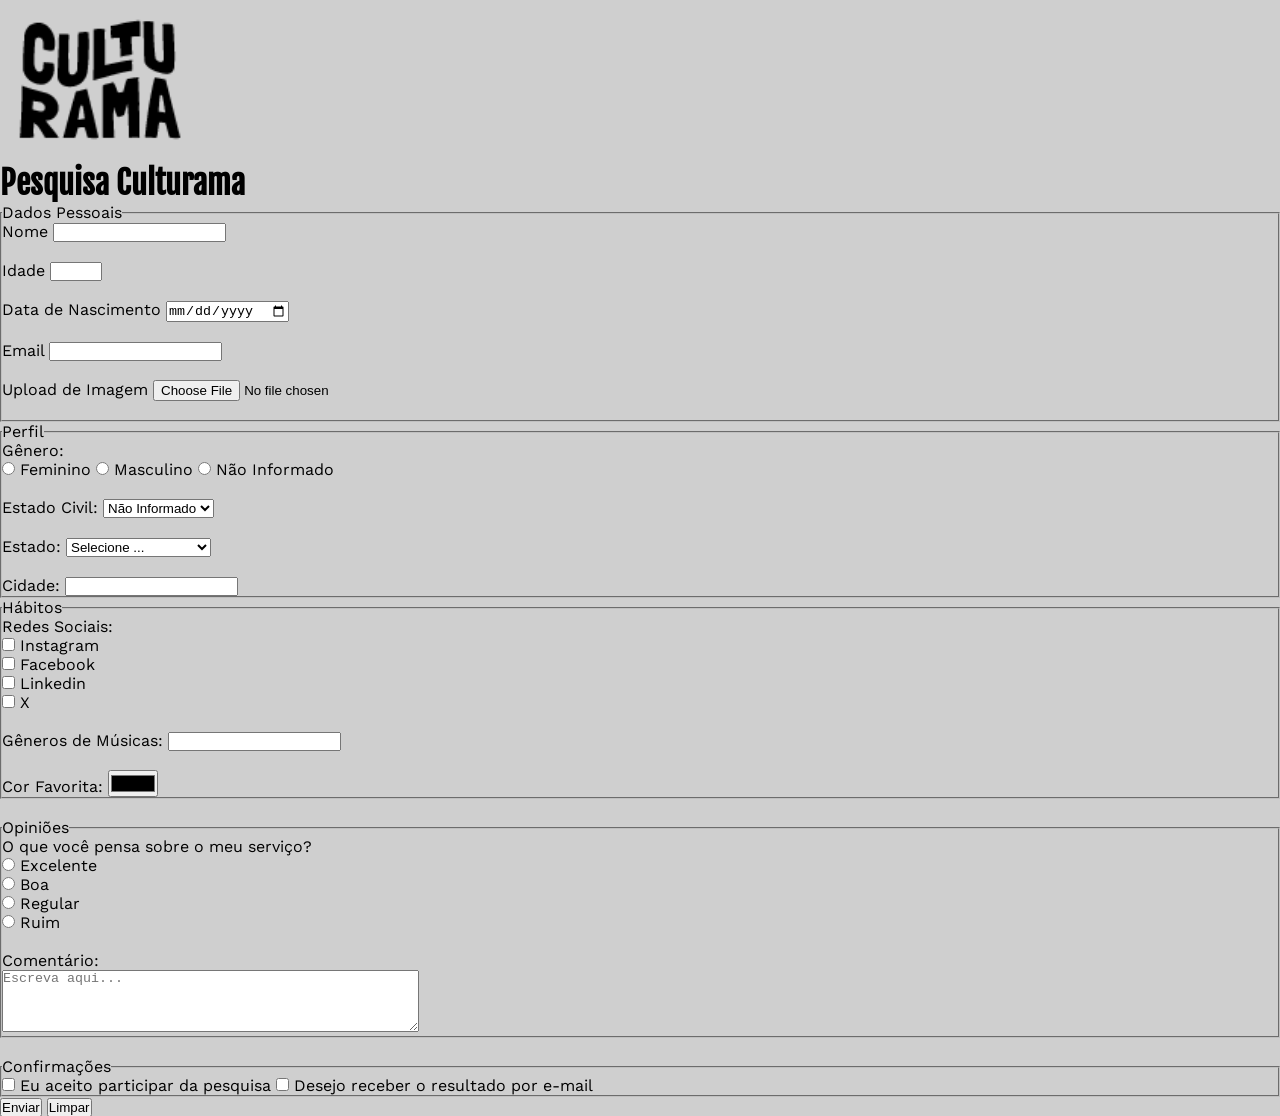
==== pesquisa-culturama/index.html @ 01433f53 "escrevendo no arquivo css" ====
<!doctype html>
<html lang="pt-br">
  <head>
    <meta charset="UTF-8" />
    <meta name="viewport" content="width=device-width, initial-scale=1.0" />
    <link
      rel="shortcut icon"
      href="./culturama-favico.png"
      type="image/x-icon"
    />
    <link rel="stylesheet" href="./css/style.css" />
    <link rel="preconnect" href="https://fonts.googleapis.com" />
    <link rel="preconnect" href="https://fonts.gstatic.com" crossorigin />
    <link
      href="https://fonts.googleapis.com/css2?family=Fjalla+One&family=Work+Sans&display=swap"
      rel="stylesheet"
    />

    <title>Document</title>
  </head>
  <body>
    <header>
      <img src="./img/logo-culturama.png" alt="Logo Culturama" width="200" />
      <h1>Pesquisa Culturama</h1>
    </header>
    <main>
      <section>
        <form action="" method="get">
          <fieldset>
            <legend>Dados Pessoais</legend>

            <label for="name">Nome</label>
            <input type="text" id="name" name="userName" required />
            <br /><br />

            <label for="age">Idade</label>
            <input type="number" id="age" name="userAge" min="12" max="100" required/>
            <br/><br/>

            <label for="birthDate">Data de Nascimento</label>
            <input type="date" id="birthDate" name="userBirthDate"/>
            <br/><br/>

            <label for="email">Email</label>
            <input type="email" id="email" name="userEmail" required/>
            <br/><br/>

            <label for="image">Upload de Imagem</label>
            <input type="file" accept="image/*" id="image" name="userImage"/>
            <br/><br/>
          </fieldset>

          <fieldset>
            <legend>Perfil</legend>
            <p>Gênero:</p>
            <input type="radio" id="gender-fem" name="userGender" value="feminino"/>
            <label for="gender-fem">Feminino</label>

            <input type="radio" id="gender-masc" name="userGender" value="masculino"/>
            <label for="gender-masc">Masculino</label>

            <input type="radio" id="gender-naoInformado" name="userGender" value="notInformed"/>
            <label for="gender-naoInformado">Não Informado</label>
            <br/><br />

            <label for="maritalStatus">Estado Civil:</label>
            <select id="maritalStatus" name="userMaritalStatus">
              <option value="notInformed">Não Informado</option>
              <option value="casado">Casado</option>
              <option value="solteiro">Solteiro</option>
              <option value="divorciado">Divorciado</option>
              <option value="uniaoEstavel">União estável</option>
            </select>
            <br /><br />

            <label for="state">Estado:</label>
            <select id="state" name="userState">
              <option value="notInformed">Selecione ...</option>
              <option value="Acre">Acre</option>
              <option value="Alagoas">Alagoas</option>
              <option value="Amapá">Amapá</option>
              <option value="Amazonas">Amazonas</option>
              <option value="Bahia">Bahia</option>
              <option value="Ceará">Ceará</option>
              <option value="Distrito Federal">Distrito Federal</option>
              <option value="Espirito Santo">Espirito Santo</option>
              <option value="Goiás">Goiás</option>
              <option value="Maranhão">Maranhão</option>
              <option value="Mato Grosso do Sul">Mato Grosso do Sul</option>
              <option value="Mato Grosso">Mato Grosso</option>
              <option value="Minas Gerais">Minas Gerais</option>
              <option value="Pará">Pará</option>
              <option value="Paraíba">Paraíba</option>
              <option value="Paraná">Paraná</option>
              <option value="Pernambuco">Pernambuco</option>
              <option value="Piauí">Piauí</option>
              <option value="Rio de Janeiro">Rio de Janeiro</option>
              <option value="Rio Grande do Norte">Rio Grande do Norte</option>
              <option value="Rio Grande do Sul">Rio Grande do Sul</option>
              <option value="Rondônia">Rondônia</option>
              <option value="Roraima">Roraima</option>
              <option value="Santa Catarina">Santa Catarina</option>
              <option value="São Paulo">São Paulo</option>
              <option value="Sergipe">Sergipe</option>
              <option value="Tocantins">Tocantins</option>
            </select>
            <br /><br />

            <label for="city">Cidade:</label>
            <input type="text" id="city" name="userCity" required />
          </fieldset>

          <fieldset>
            <legend>Hábitos</legend>

            <p>Redes Sociais:</p>

            <input
              type="checkbox"
              id="instagram"
              name="social"
              value="instagram"
            />
            <label for="instagram">Instagram</label>
            <br />
            <input
              type="checkbox"
              id="facebook"
              name="social"
              value="facebook"
            />
            <label for="facebook">Facebook</label>
            <br />
            <input
              type="checkbox"
              id="linkedin"
              name="social"
              value="linkedin"
            />
            <label for="linkedin">Linkedin</label>
            <br />
            <input type="checkbox" id="x" name="social" value="x" />
            <label for="x">X</label>
            <br /><br />

            <label for="musicGenres">Gêneros de Músicas:</label>
            <input
              type="text"
              id="musicGenres"
              name="userMusicGenres"
              list="musicList"
            />
            <datalist id="musicList">
              <option value="Rock"></option>
              <option value="Pop"></option>
              <option value="Reggae"></option>
              <option value="Hip-Hop"></option>
              <option value="Eletrônica"></option>
              <option value="Samba"></option>
              <option value="Funk"></option>
              <option value="Jazz"></option>
            </datalist>
            <br /><br />

            <label for="favoriteColor">Cor Favorita:</label>
            <input type="color" id="favoriteColor" name="userFavoriteColor" />
          </fieldset>
          <br />

          <fieldset>
            <legend>Opiniões</legend>
            <p>O que você pensa sobre o meu serviço?</p>
            <input type="radio" name="satisfaction" id="excellent" />
            <label for="excellent">Excelente</label><br />
            <input type="radio" name="satisfaction" id="good" />
            <label for="good">Boa</label><br />
            <input type="radio" name="satisfaction" id="regular" />
            <label for="regular">Regular</label><br />
            <input type="radio" name="satisfaction" id="bad" />
            <label for="bad">Ruim</label><br /><br />

            <label for="comments">Comentário:</label><br />
            <textarea
              id="comments"
              name="userComments"
              rows="4"
              cols="50"
              placeholder="Escreva aqui..."
            ></textarea>
          </fieldset>
          <br />

          <fieldset>
            <legend>Confirmações</legend>
            <input
              type="checkbox"
              name="confirmation"
              id="confirmation"
              required
            />
            <label for="confirmation">Eu aceito participar da pesquisa</label>
            <input type="checkbox" name="userGetResult" id="getResult" />
            <label for="getResult">Desejo receber o resultado por e-mail</label>
          </fieldset>

          <input type="submit" value="Enviar" />
          <input type="reset" value="Limpar" />
        </form>
      </section>
    </main>
  </body>
</html>
---- pesquisa-culturama/css/style.css ----
*{
    margin: 0;
    padding: 0;
    box-sizing: border-box;
}

body{
    font-family: "work sans", sans-serif;
    background-color: #cfcfcf;
}

h1{
    font-family: "fjalla one", sans-serif;
}
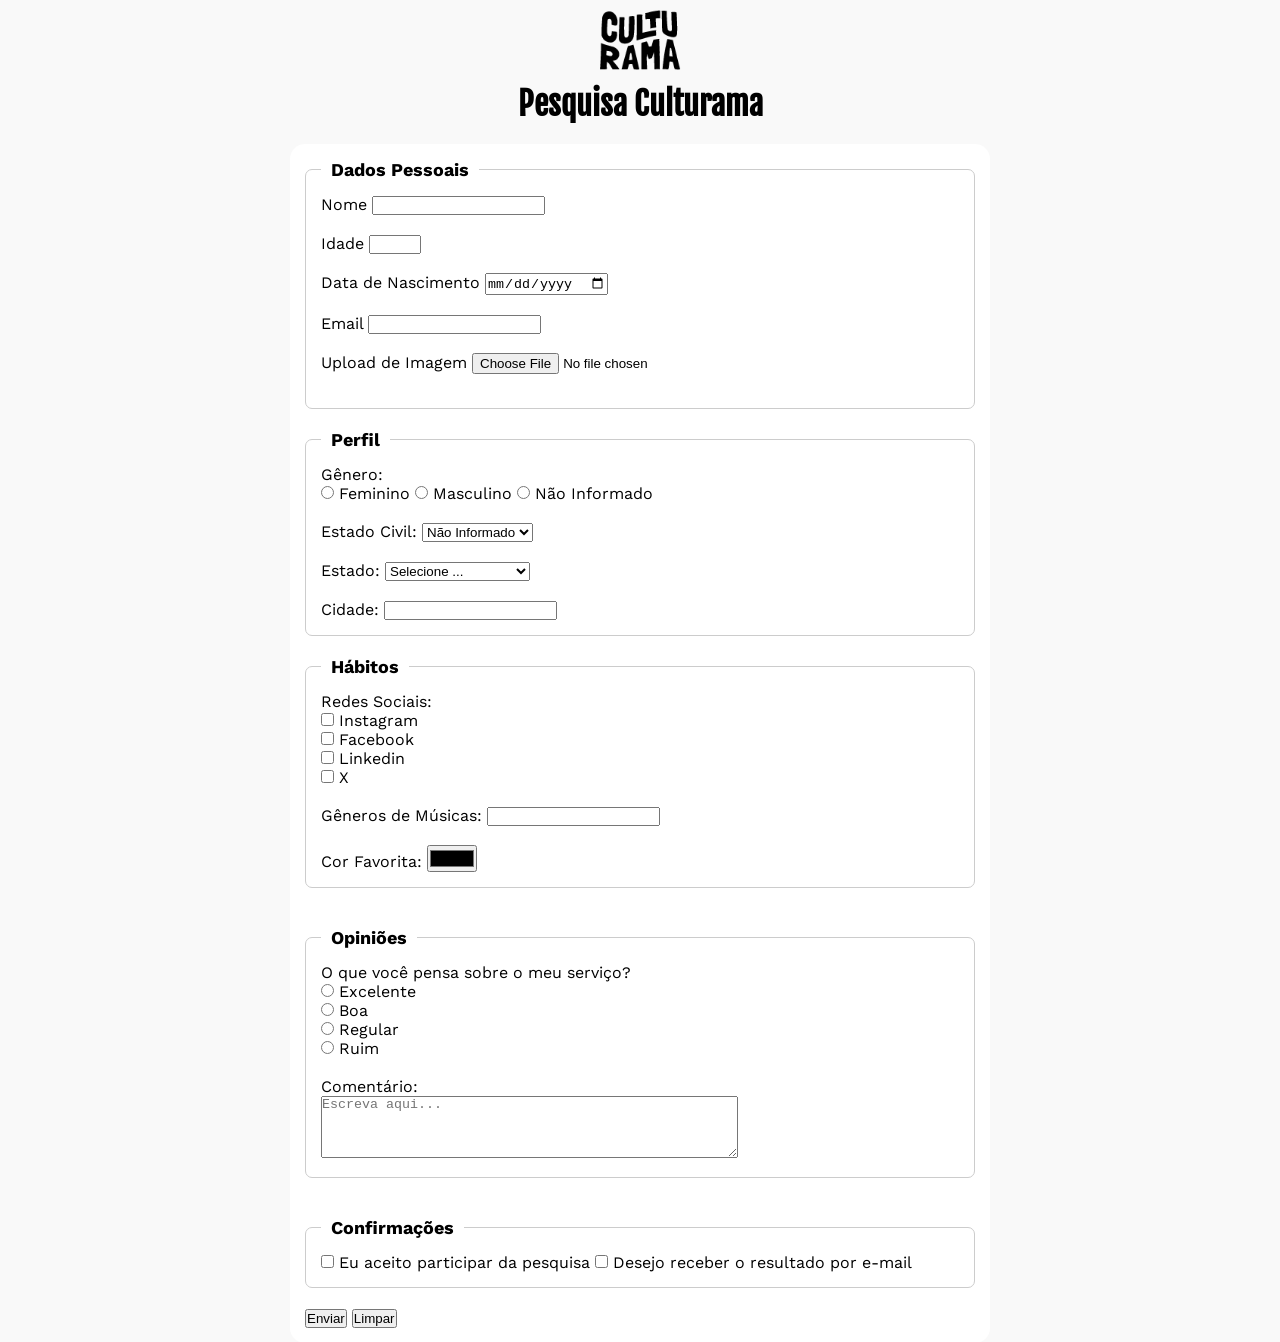
==== commit a09a8913: "adicionando ajustes pelo css" ====
--- a/pesquisa-culturama/index.html
+++ b/pesquisa-culturama/index.html
@@ -20,7 +20,7 @@
   </head>
   <body>
     <header>
-      <img src="./img/logo-culturama.png" alt="Logo Culturama" width="200" />
+      <img src="./img/logo-culturama.png" alt="Logo Culturama"/>
       <h1>Pesquisa Culturama</h1>
     </header>
     <main>
--- a/pesquisa-culturama/css/style.css
+++ b/pesquisa-culturama/css/style.css
@@ -6,9 +6,41 @@
 
 body{
     font-family: "work sans", sans-serif;
-    background-color: #cfcfcf;
+    background-color: #f9f9f9;
+}
+
+main{
+width: 100%;
+max-width: 700px;
+margin: 0 auto;
+}
+
+header{
+text-align: center;
+margin-bottom: 20px;
+}
+img{
+    width: 100px;
 }
 
 h1{
     font-family: "fjalla one", sans-serif;
+}
+
+form{
+    background-color: #ffffff;
+    padding: 15px;
+    border-radius: 15px;
+}
+fieldset{
+    padding: 15px;
+    border: 1px solid #cccccc;
+    border-radius: 7px;
+    margin-bottom: 20px;
+}
+
+legend{
+    font-weight: bold;
+    font-size: 18px;
+    padding: 0 10px;
 }
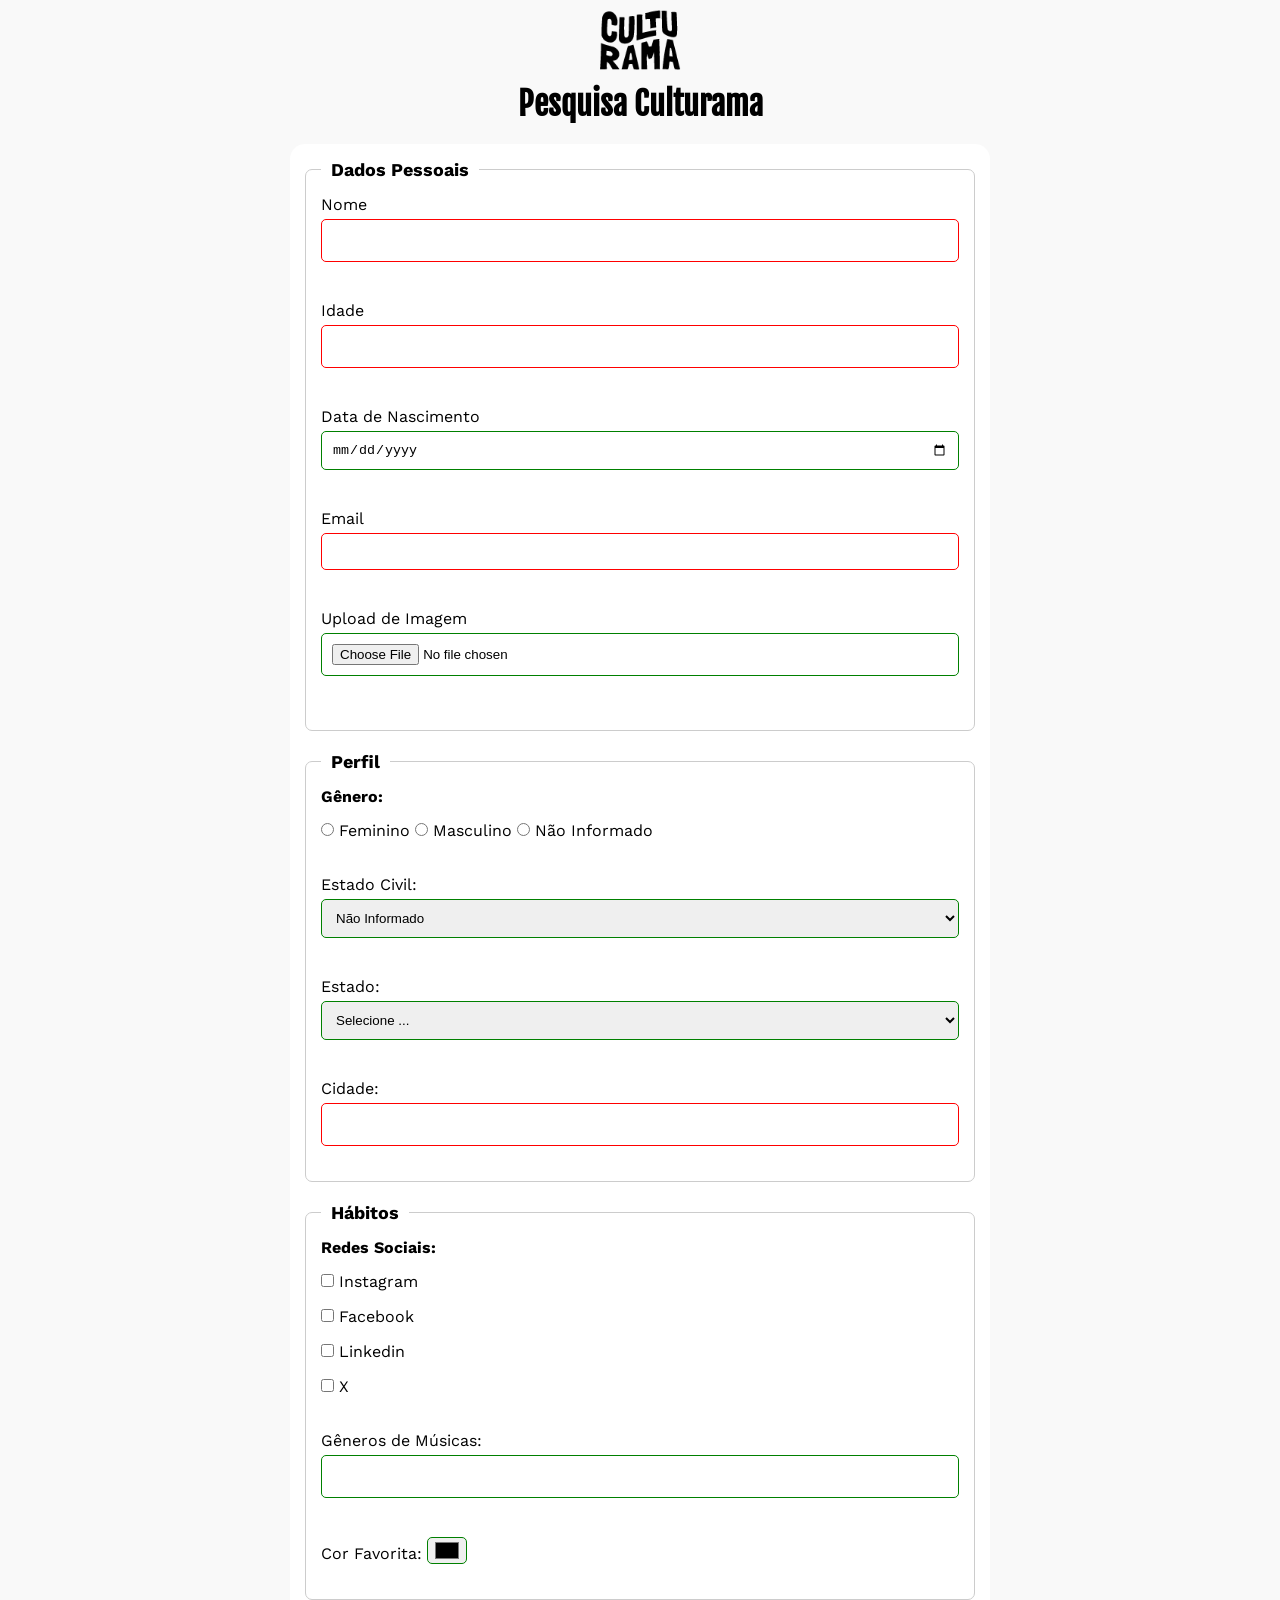
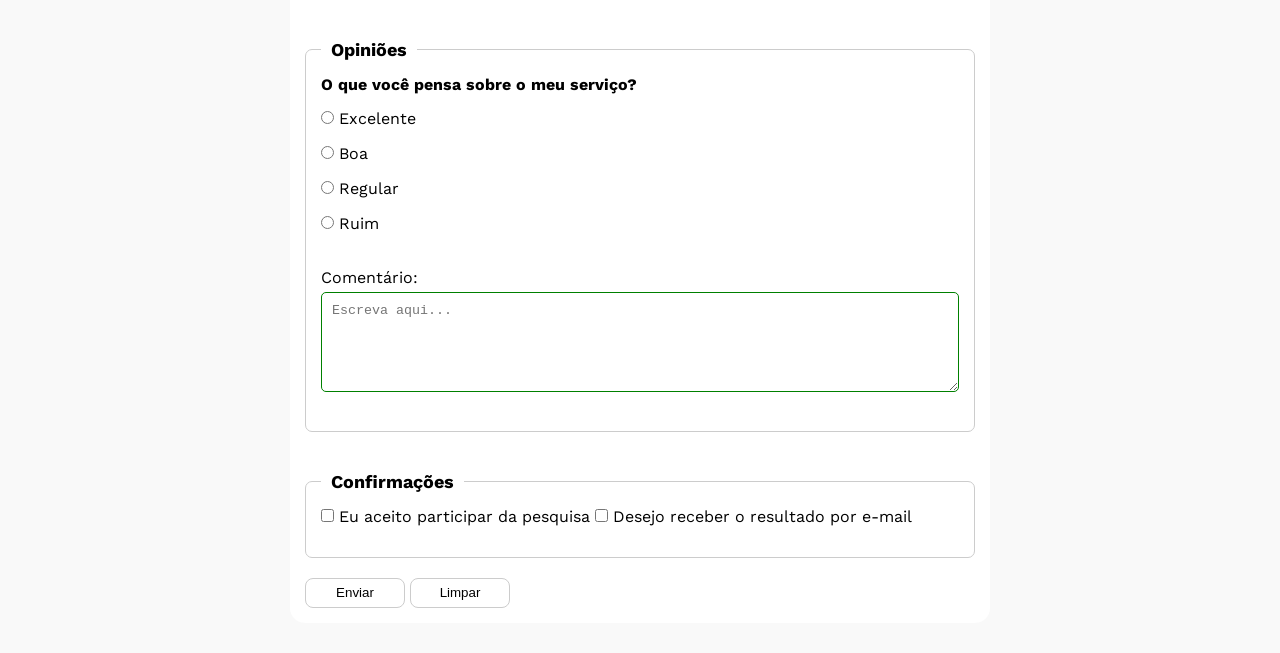
==== commit 39316eb2: "redefinindo imagem dos botoes" ====
--- a/pesquisa-culturama/index.html
+++ b/pesquisa-culturama/index.html
@@ -31,7 +31,7 @@
 
             <label for="name">Nome</label>
             <input type="text" id="name" name="userName" required />
-            <br /><br />
+            <br/><br/>
 
             <label for="age">Idade</label>
             <input type="number" id="age" name="userAge" min="12" max="100" required/>
@@ -202,9 +202,8 @@
             <input type="checkbox" name="userGetResult" id="getResult" />
             <label for="getResult">Desejo receber o resultado por e-mail</label>
           </fieldset>
-
-          <input type="submit" value="Enviar" />
-          <input type="reset" value="Limpar" />
+          <button type="submit">Enviar</button>
+          <button type="reset">Limpar</button>
         </form>
       </section>
     </main>
--- a/pesquisa-culturama/css/style.css
+++ b/pesquisa-culturama/css/style.css
@@ -31,6 +31,7 @@
     background-color: #ffffff;
     padding: 15px;
     border-radius: 15px;
+    margin-bottom: 30px;
 }
 fieldset{
     padding: 15px;
@@ -43,4 +44,67 @@
     font-weight: bold;
     font-size: 18px;
     padding: 0 10px;
+}
+
+label{
+    display: inline-block;
+    margin-bottom: 5px;    
+}
+
+p{
+    margin-bottom: 15px;
+    font-weight: bold;
+}
+input, 
+select, 
+textarea{
+    width: 100%;
+    padding: 10px;
+    margin-bottom: 20px;
+    border: 1px solid #cccccc;
+    border-radius: 5px;
+}
+
+textarea{
+    min-height: 100px;
+}
+
+input[type="radio"], 
+input[type="checkbox"]{
+    width: auto;
+}
+
+input[type="text"],
+input[type="number"]{
+        font-size: 18px;
+}
+
+input[type="color"]{
+    width: 40px;
+    padding: 0 5px;
+}
+
+input:invalid, select:invalid, textarea:invalid{
+    border-color: red;
+}
+
+input:valid, select:valid, textarea:valid{
+    border-color: green;
+}
+
+button{
+    width: 100px;
+    height: 30px;
+    background-color: #ffffff;
+    border: 1px solid #cccccc;
+    border-radius: 8px;
+    cursor: pointer;
+}
+button[type="submit"]:hover{
+    color: #ffffff;
+    background-color: green;
+}
+button[type="reset"]:hover{
+    color: #ffffff;
+    background-color: red;
 }
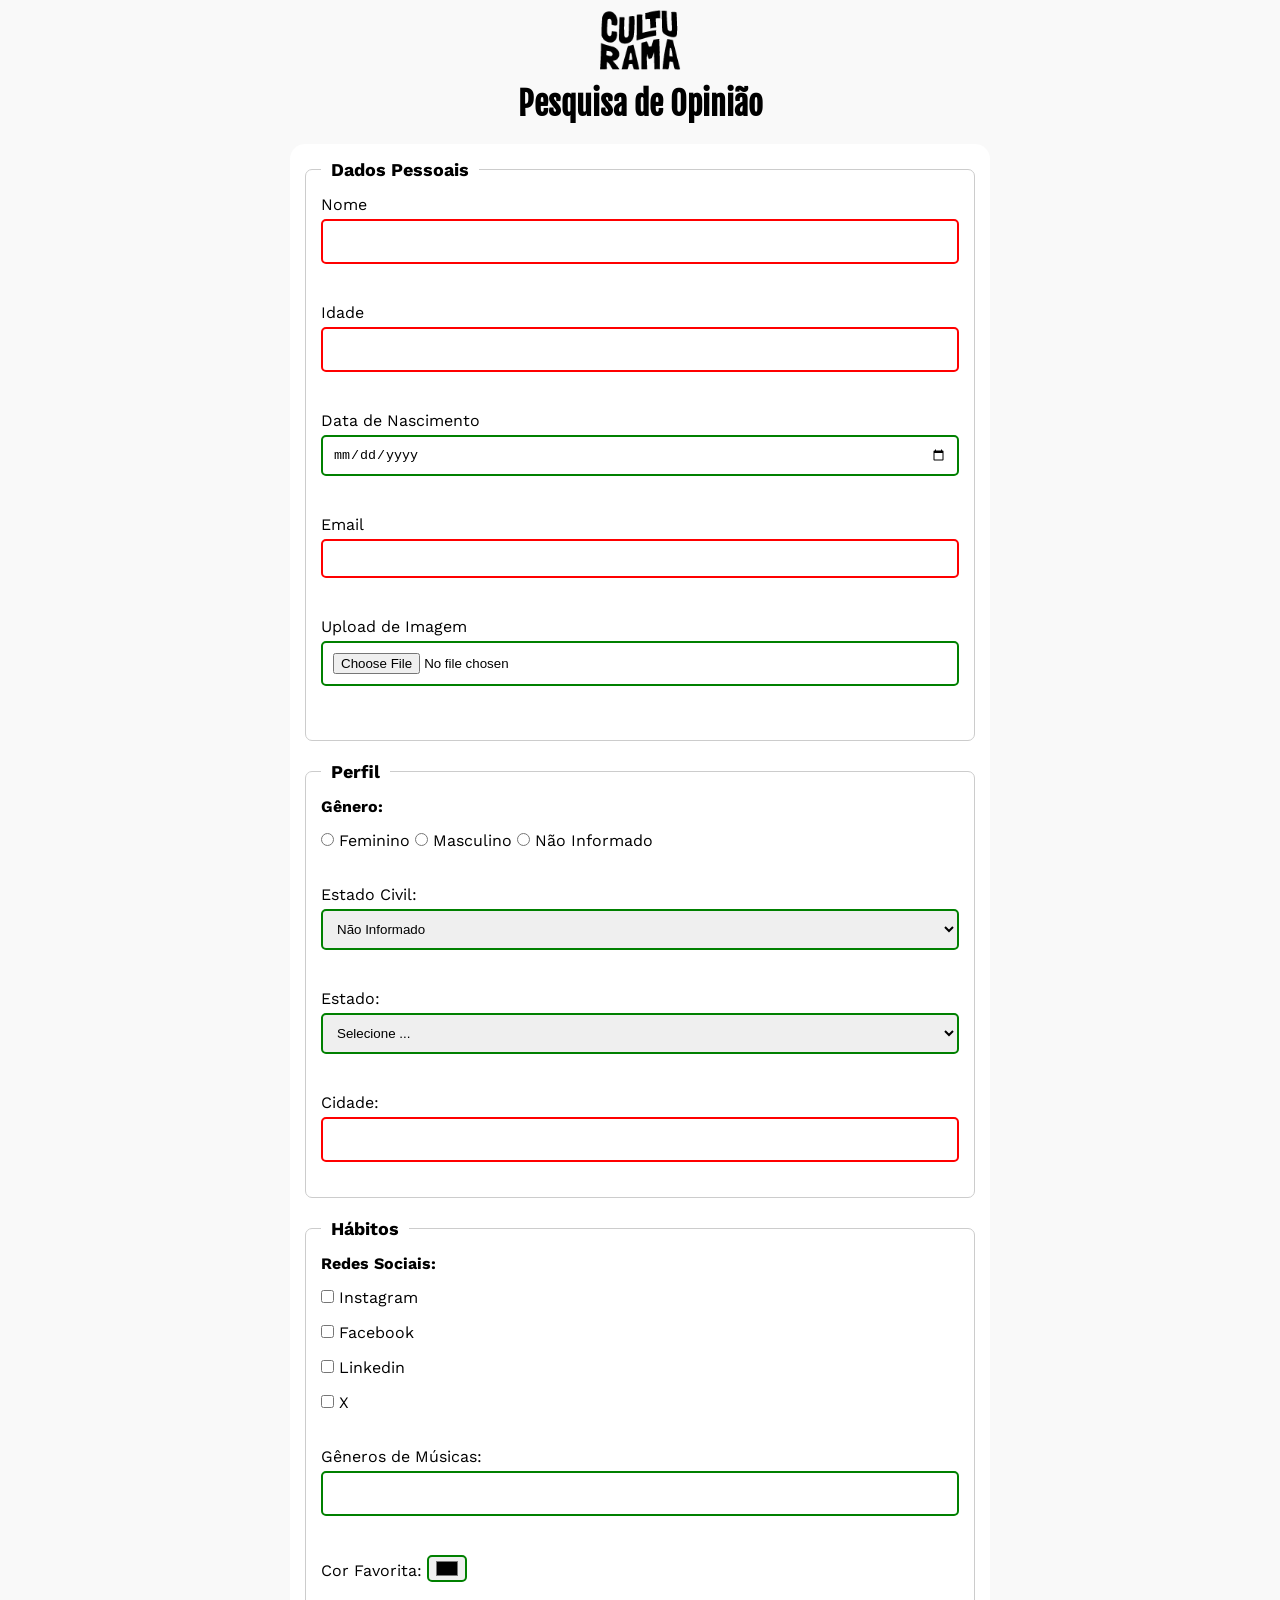
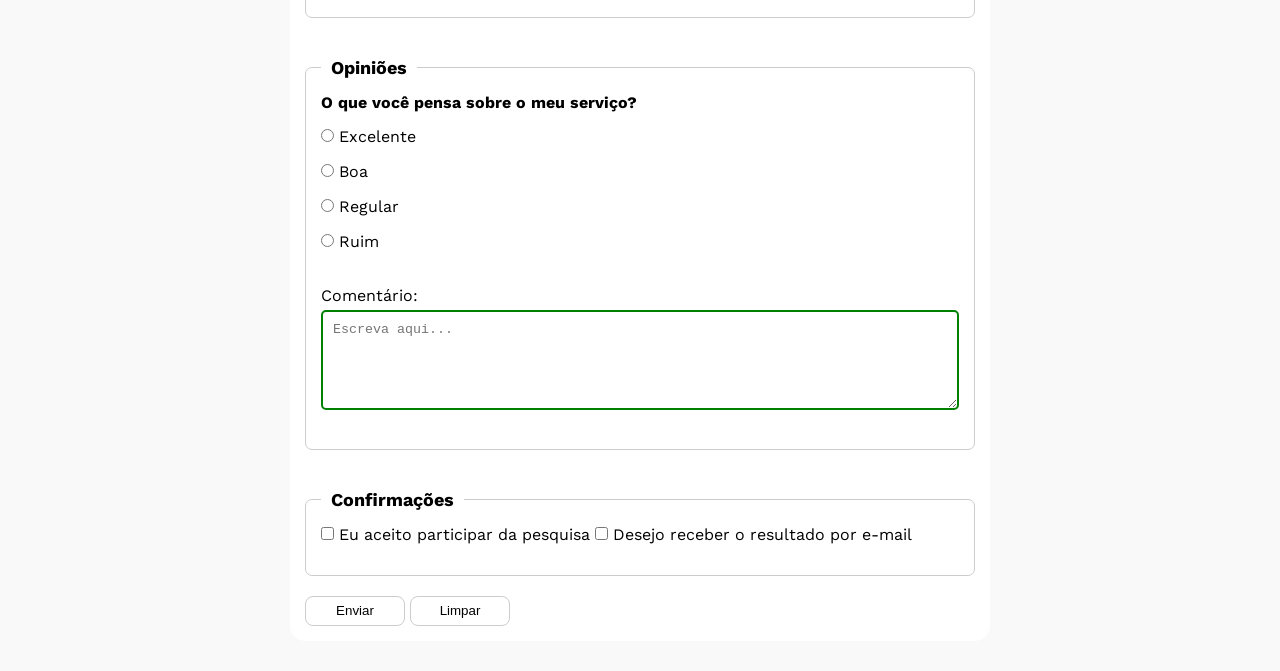
==== commit fa2fa2cb: "adicao de um pagina de confirmacao" ====
--- a/pesquisa-culturama/index.html
+++ b/pesquisa-culturama/index.html
@@ -21,11 +21,11 @@
   <body>
     <header>
       <img src="./img/logo-culturama.png" alt="Logo Culturama"/>
-      <h1>Pesquisa Culturama</h1>
+      <h1>Pesquisa de Opinião</h1>
     </header>
     <main>
       <section>
-        <form action="" method="get">
+        <form action="sucesso.html" method="get">
           <fieldset>
             <legend>Dados Pessoais</legend>
 
--- a/pesquisa-culturama/css/style.css
+++ b/pesquisa-culturama/css/style.css
@@ -85,11 +85,11 @@
 }
 
 input:invalid, select:invalid, textarea:invalid{
-    border-color: red;
+    border: 2px solid red;
 }
 
 input:valid, select:valid, textarea:valid{
-    border-color: green;
+    border: 2px solid green;
 }
 
 button{
@@ -102,9 +102,20 @@
 }
 button[type="submit"]:hover{
     color: #ffffff;
+    font-weight: bold;
     background-color: green;
 }
 button[type="reset"]:hover{
     color: #ffffff;
-    background-color: red;
+    font-weight: bold;
+    background-color: FireBrick;
+}
+
+.validaForm{
+    color: green;
+    
+    text-align: center;
+    padding: 20px;
+    background-color: #ffffff;
+    border-radius: 15px;
 }
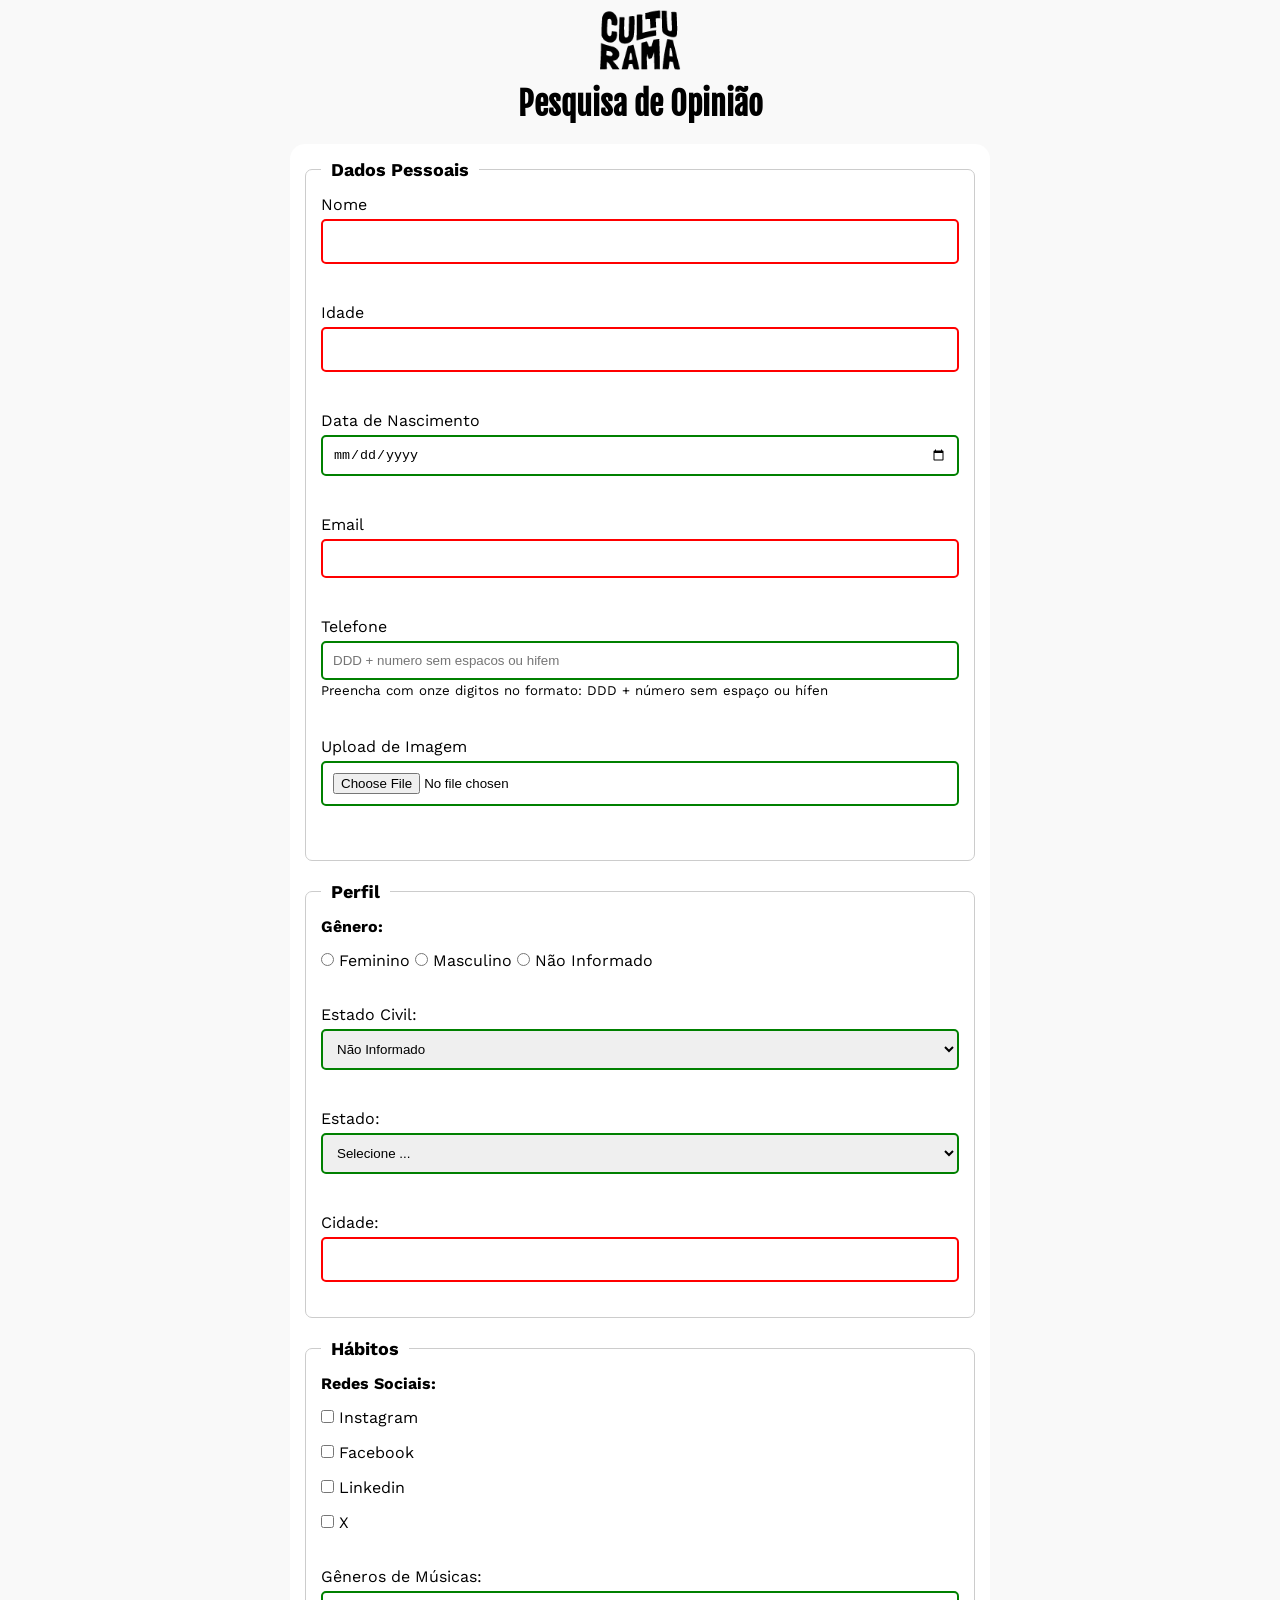
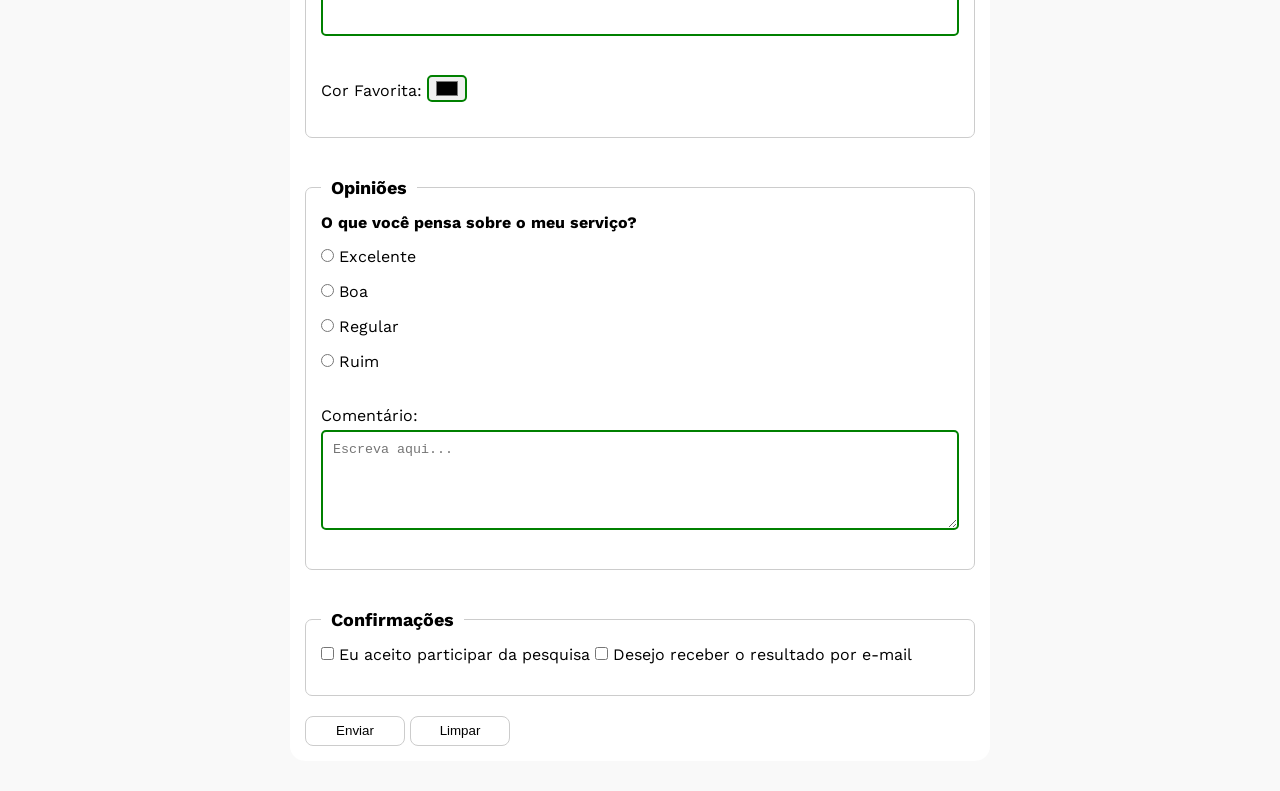
==== commit 65ccfdf1: "adicionando aria-describedby para acessibilidade" ====
--- a/pesquisa-culturama/index.html
+++ b/pesquisa-culturama/index.html
@@ -3,20 +3,13 @@
   <head>
     <meta charset="UTF-8" />
     <meta name="viewport" content="width=device-width, initial-scale=1.0" />
-    <link
-      rel="shortcut icon"
-      href="./culturama-favico.png"
-      type="image/x-icon"
-    />
+    <link rel="shortcut icon" href="./culturama-favico.png" type="image/x-icon"/>
     <link rel="stylesheet" href="./css/style.css" />
     <link rel="preconnect" href="https://fonts.googleapis.com" />
     <link rel="preconnect" href="https://fonts.gstatic.com" crossorigin />
-    <link
-      href="https://fonts.googleapis.com/css2?family=Fjalla+One&family=Work+Sans&display=swap"
-      rel="stylesheet"
-    />
-
-    <title>Document</title>
+    <link href="https://fonts.googleapis.com/css2?family=Fjalla+One&family=Work+Sans&display=swap" rel="stylesheet"/>
+
+    <title>Pesquisa de Opinião</title>
   </head>
   <body>
     <header>
@@ -44,6 +37,13 @@
             <label for="email">Email</label>
             <input type="email" id="email" name="userEmail" required/>
             <br/><br/>
+
+            <label for="phoneNumber">Telefone</label>
+            <input type="tel" id="phoneNumber" name="userPhoneNumber"
+            pattern="[0-9] {11}"  placeholder="DDD + numero sem espacos ou hifem" aria-describedby="phoneHelp" />
+            <small id="phoneHelp">Preencha com onze digitos no formato: DDD + número sem espaço ou hífen</small>
+            <br/><br/>
+
 
             <label for="image">Upload de Imagem</label>
             <input type="file" accept="image/*" id="image" name="userImage"/>
--- a/pesquisa-culturama/css/style.css
+++ b/pesquisa-culturama/css/style.css
@@ -1,121 +1,164 @@
-*{
-    margin: 0;
-    padding: 0;
-    box-sizing: border-box;
+* {
+  margin: 0;
+  padding: 0;
+  box-sizing: border-box;
 }
 
-body{
-    font-family: "work sans", sans-serif;
-    background-color: #f9f9f9;
+body {
+  font-family: "work sans", sans-serif;
+  background-color: #f9f9f9;
 }
 
-main{
-width: 100%;
-max-width: 700px;
-margin: 0 auto;
+main {
+  width: 100%;
+  max-width: 700px;
+  margin: 0 auto;
 }
 
-header{
-text-align: center;
-margin-bottom: 20px;
+header {
+  text-align: center;
+  margin-bottom: 20px;
 }
-img{
-    width: 100px;
+img {
+  width: 100px;
 }
 
-h1{
-    font-family: "fjalla one", sans-serif;
+h1 {
+  font-family: "fjalla one", sans-serif;
 }
 
-form{
-    background-color: #ffffff;
-    padding: 15px;
-    border-radius: 15px;
-    margin-bottom: 30px;
+form {
+  background-color: #ffffff;
+  padding: 15px;
+  border-radius: 15px;
+  margin-bottom: 30px;
 }
-fieldset{
-    padding: 15px;
-    border: 1px solid #cccccc;
-    border-radius: 7px;
-    margin-bottom: 20px;
+fieldset {
+  padding: 15px;
+  border: 1px solid #cccccc;
+  border-radius: 7px;
+  margin-bottom: 20px;
 }
 
-legend{
-    font-weight: bold;
-    font-size: 18px;
-    padding: 0 10px;
+legend {
+  font-weight: bold;
+  font-size: 18px;
+  padding: 0 10px;
 }
 
-label{
-    display: inline-block;
-    margin-bottom: 5px;    
+label {
+  display: inline-block;
+  margin-bottom: 5px;
 }
 
-p{
-    margin-bottom: 15px;
-    font-weight: bold;
+p {
+  margin-bottom: 15px;
+  font-weight: bold;
 }
-input, 
-select, 
-textarea{
-    width: 100%;
-    padding: 10px;
-    margin-bottom: 20px;
-    border: 1px solid #cccccc;
-    border-radius: 5px;
+input,
+select,
+textarea {
+  width: 100%;
+  padding: 10px;
+  margin-bottom: 20px;
+  border: 1px solid #cccccc;
+  border-radius: 5px;
 }
 
-textarea{
-    min-height: 100px;
+textarea {
+  min-height: 100px;
 }
 
-input[type="radio"], 
-input[type="checkbox"]{
-    width: auto;
+input[type="radio"],
+input[type="checkbox"] {
+  width: auto;
 }
 
 input[type="text"],
-input[type="number"]{
-        font-size: 18px;
+input[type="number"] {
+  font-size: 18px;
 }
 
-input[type="color"]{
-    width: 40px;
-    padding: 0 5px;
+input[type="color"] {
+  width: 40px;
+  padding: 0 5px;
 }
 
-input:invalid, select:invalid, textarea:invalid{
-    border: 2px solid red;
+input[type="tel"]{
+  margin-bottom: 0;
+}
+small {
+  display: inline-block;
+  margin-bottom: 20px;
 }
 
-input:valid, select:valid, textarea:valid{
-    border: 2px solid green;
+input:invalid,
+select:invalid,
+textarea:invalid {
+  border: 2px solid red;
 }
 
-button{
-    width: 100px;
-    height: 30px;
-    background-color: #ffffff;
-    border: 1px solid #cccccc;
-    border-radius: 8px;
-    cursor: pointer;
-}
-button[type="submit"]:hover{
-    color: #ffffff;
-    font-weight: bold;
-    background-color: green;
-}
-button[type="reset"]:hover{
-    color: #ffffff;
-    font-weight: bold;
-    background-color: FireBrick;
+input:valid,
+select:valid,
+textarea:valid {
+  border: 2px solid green;
 }
 
-.validaForm{
-    color: green;
-    
-    text-align: center;
-    padding: 20px;
-    background-color: #ffffff;
-    border-radius: 15px;
-}+button {
+  width: 100px;
+  height: 30px;
+  background-color: #ffffff;
+  border: 1px solid #cccccc;
+  border-radius: 8px;
+  cursor: pointer;
+}
+button[type="submit"]:hover {
+  color: #ffffff;
+  font-weight: bold;
+  background-color: green;
+}
+button[type="reset"]:hover {
+  color: #ffffff;
+  font-weight: bold;
+  background-color: FireBrick;
+}
+
+.validaForm {
+  color: green;
+  text-align: center;
+  padding: 20px;
+  background-color: #ffffff;
+  border-radius: 15px;
+}
+
+.saida {
+  color: red;
+  text-align: center;
+  padding: 20px;
+  background-color: #ffffff;
+  border-radius: 15px;
+}
+
+#retornar,
+#sair {
+  color: black;
+  text-decoration: none;
+  padding: 10px 5px;
+  background-color: #ffffff;
+  border: 1px solid #cccccc;
+  border-radius: 8px;
+}
+#sair {
+  margin-left: 15px;
+  padding: 10px 35px;
+}
+#retornar:hover {
+  color: #ffffff;
+  font-weight: bold;
+  background-color: indigo;
+}
+#sair:hover {
+  color: #ffffff;
+  font-weight: bold;
+  background-color: gold;
+}
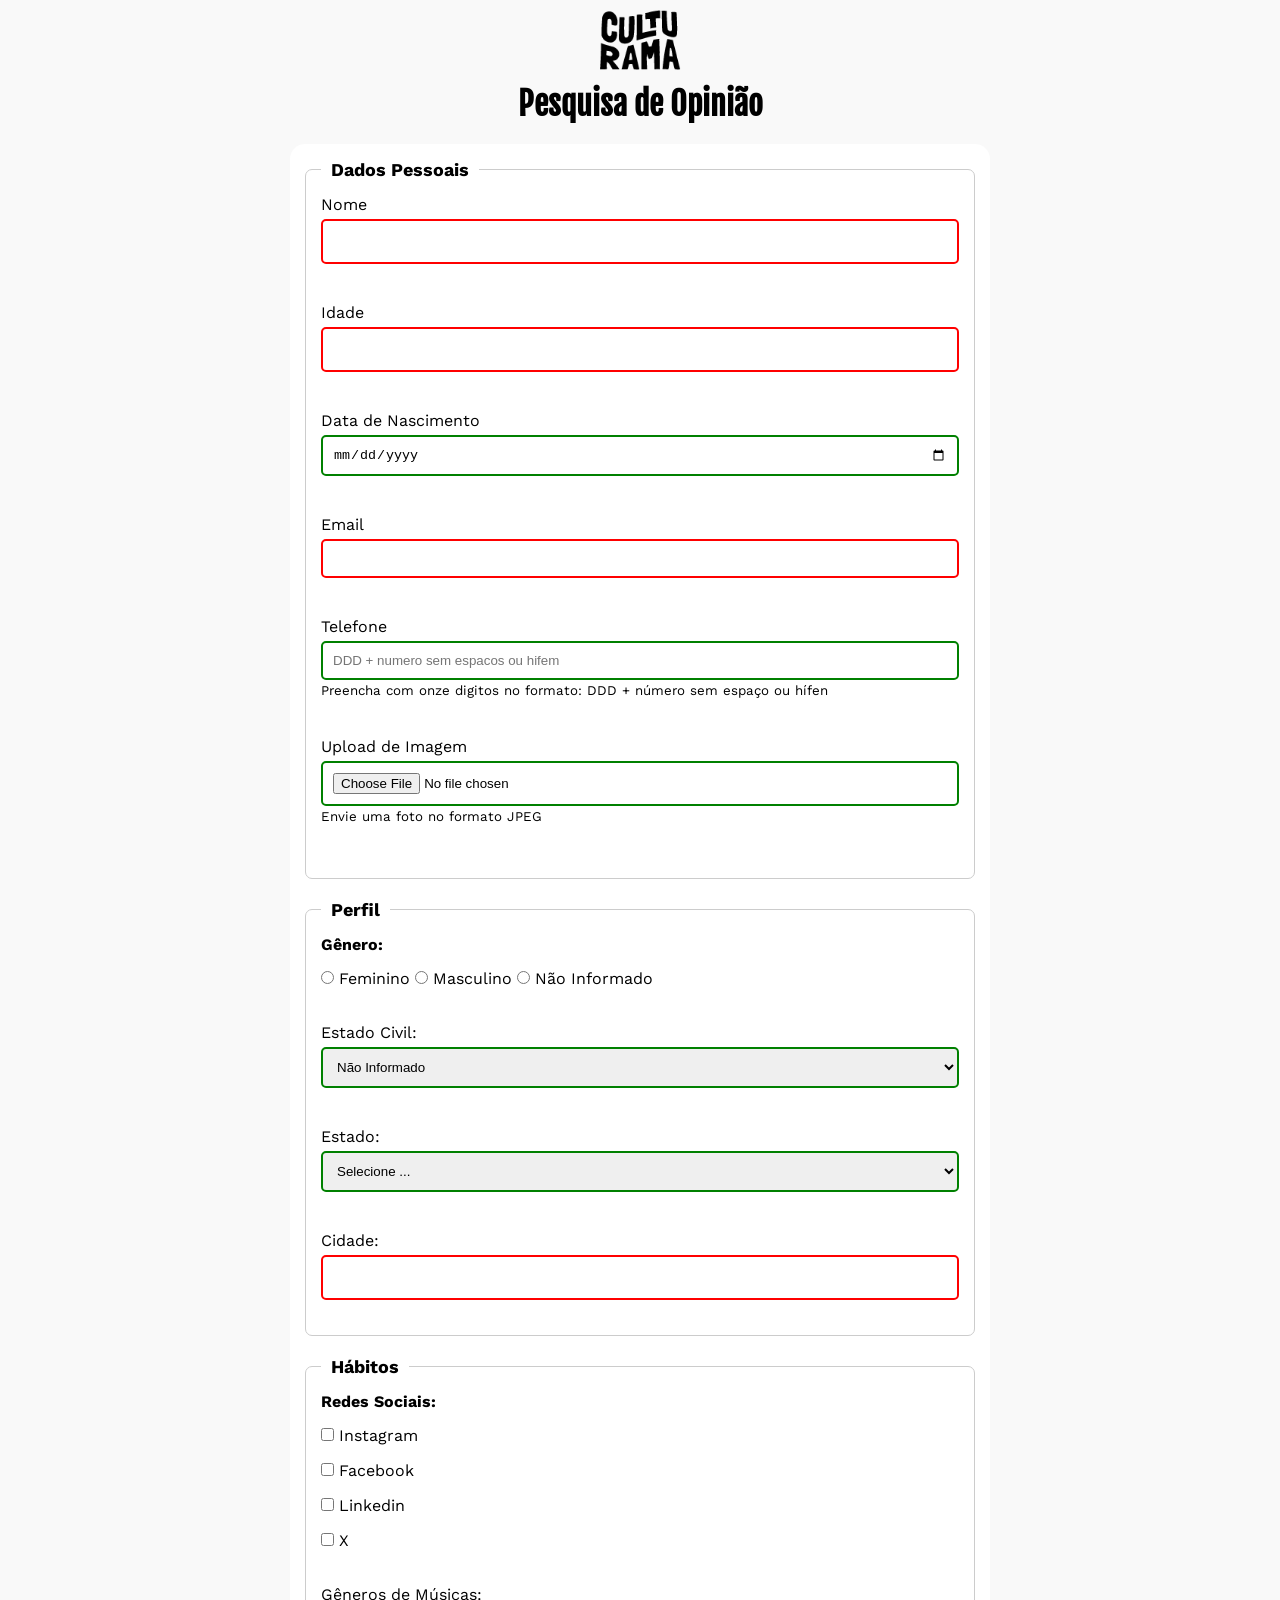
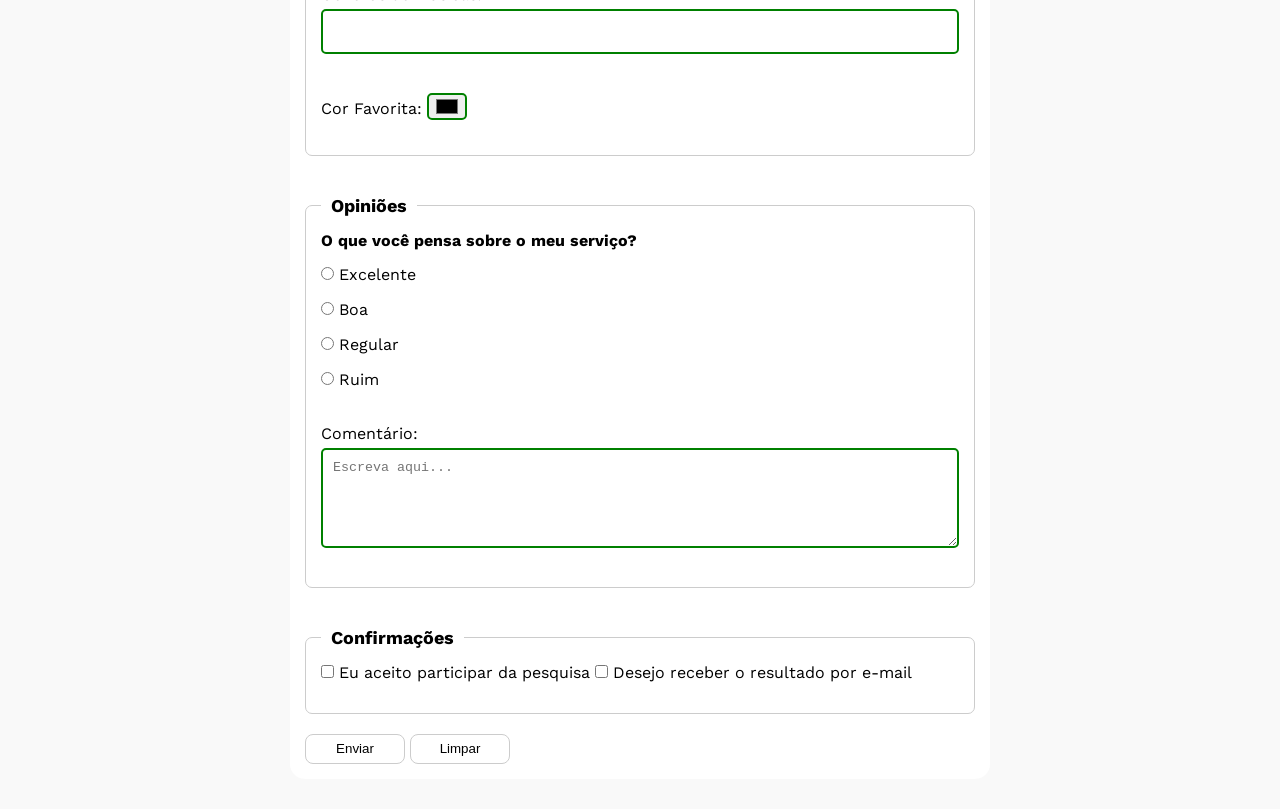
==== commit 456f93bb: "adicionado uma aria-describedby no input upload de imagem" ====
--- a/pesquisa-culturama/index.html
+++ b/pesquisa-culturama/index.html
@@ -44,9 +44,9 @@
             <small id="phoneHelp">Preencha com onze digitos no formato: DDD + número sem espaço ou hífen</small>
             <br/><br/>
 
-
             <label for="image">Upload de Imagem</label>
-            <input type="file" accept="image/*" id="image" name="userImage"/>
+            <input type="file" accept="image/*" id="image" name="userImage" aria-describedby="imageHelp" />
+            <small id="imageHelp">Envie uma foto no formato JPEG</small>
             <br/><br/>
           </fieldset>
 
--- a/pesquisa-culturama/css/style.css
+++ b/pesquisa-culturama/css/style.css
@@ -84,7 +84,8 @@
   padding: 0 5px;
 }
 
-input[type="tel"]{
+input[type="tel"],
+input[type="file"] {
   margin-bottom: 0;
 }
 small {
